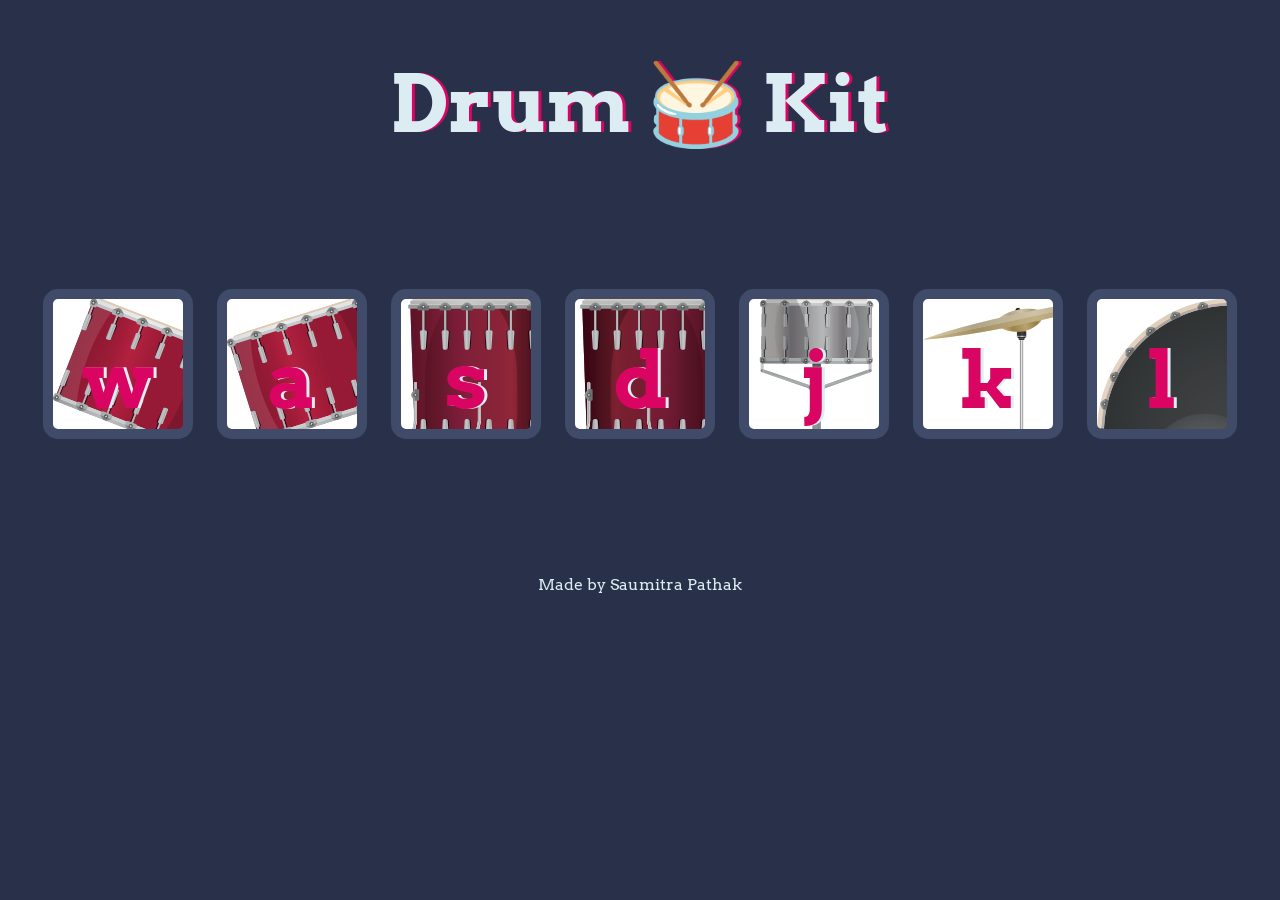
==== index.html @ 2b0887f9 "Add files via upload" ====
<!DOCTYPE html>
<html lang="en" dir="ltr">

<head>
  <meta charset="utf-8">
  <title>Drum Kit</title>
  <!-- CSS -->
  <link rel="stylesheet" href="styles.css">
  <!-- Google Fonts -->
  <link href="https://fonts.googleapis.com/css?family=Arvo" rel="stylesheet">
  <!-- Favicon -->
  <link rel="icon" href="images/favicon.ico" />
</head>

<body>

  <h1 id="title">Drum 🥁 Kit</h1>
  <div class="set">
    <button class="w drum">w</button>
    <button class="a drum">a</button>
    <button class="s drum">s</button>
    <button class="d drum">d</button>
    <button class="j drum">j</button>
    <button class="k drum">k</button>
    <button class="l drum">l</button>
  </div>


  <footer>
    Made by Saumitra Pathak
  </footer>
  <script type="text/javascript" src="index.js" charset="utf-8"></script>
</body>

</html>
---- styles.css ----
body {
  text-align: center;
  background-color: #283149;
}

h1 {
  font-size: 5rem;
  color: #DBEDF3;
  font-family: "Arvo", cursive;
  text-shadow: 3px 0 #DA0463;

}

footer {
  color: #DBEDF3;
  font-family: 'Arvo', cursive;
}

.w {
  background-image: url('images/tom1.png');
}

.a {
  background-image: url('images/tom2.png');
}

.s {
  background-image: url('images/tom3.png');
}

.d {
  background-image: url('images/tom4.png');
}

.j {
  background-image: url('images/snare.png');
}

.k {
  background-image: url('images/crash.png');
}

.l {
  background-image: url('images/kick.png');
}

.set {
  margin: 10% auto;
}

.game-over {
  background-color: red;
  opacity: 0.8;
}

.pressed {
  box-shadow: 0 3px 4px 0 #DBEDF3;
  opacity: 0.5;
}

.red {
  color: red;
}

.drum {
  outline: none;
  border: 10px solid #404B69;
  font-size: 5rem;
  font-family: 'Arvo', cursive;
  line-height: 2;
  font-weight: 900;
  color: #DA0463;
  text-shadow: 3px 0 #DBEDF3;
  border-radius: 15px;
  display: inline-block;
  width: 150px;
  height: 150px;
  text-align: center;
  margin: 10px;
  background-color: white;
}
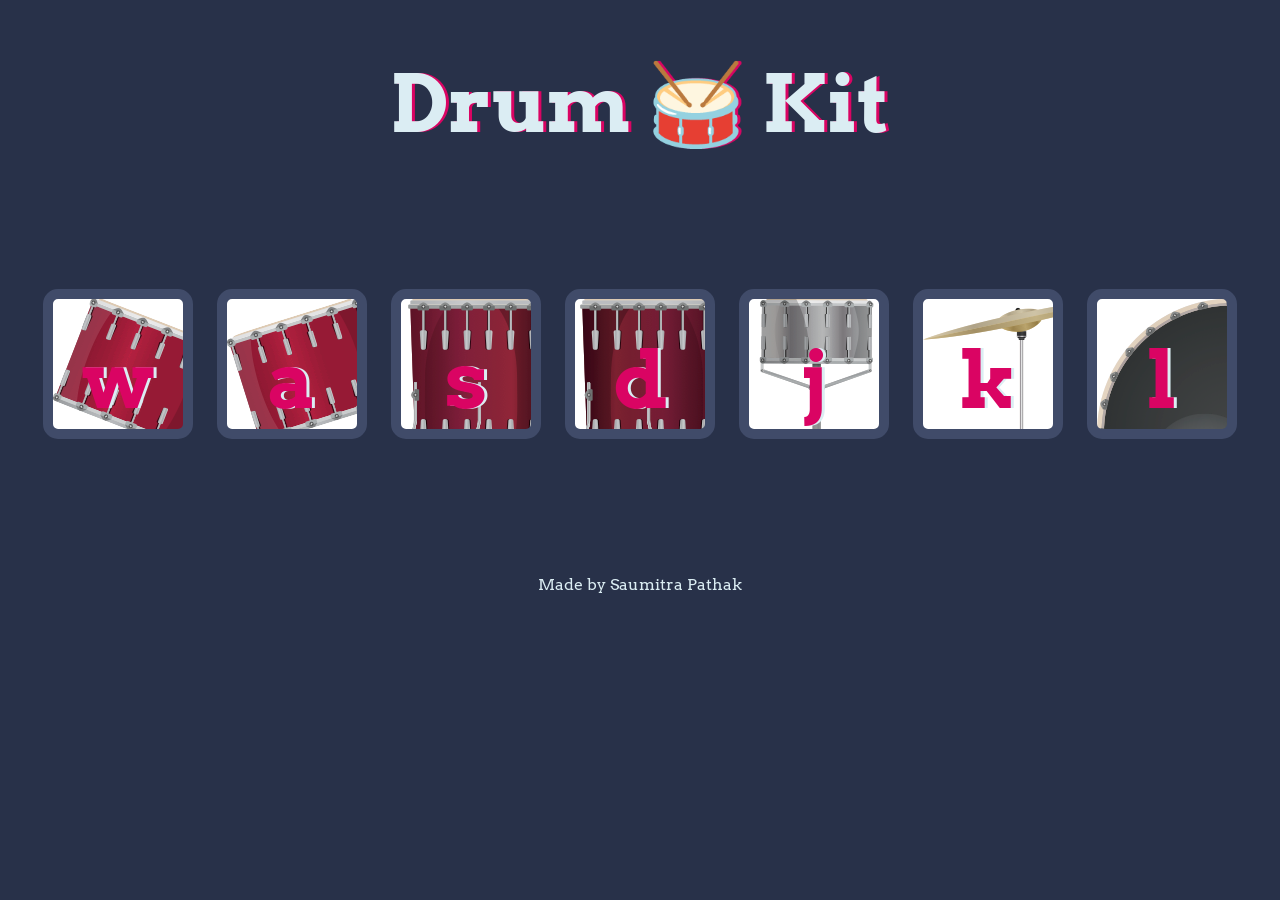
==== commit f860beb4: "Update index.html" ====
(no text change in the page or its own stylesheets)
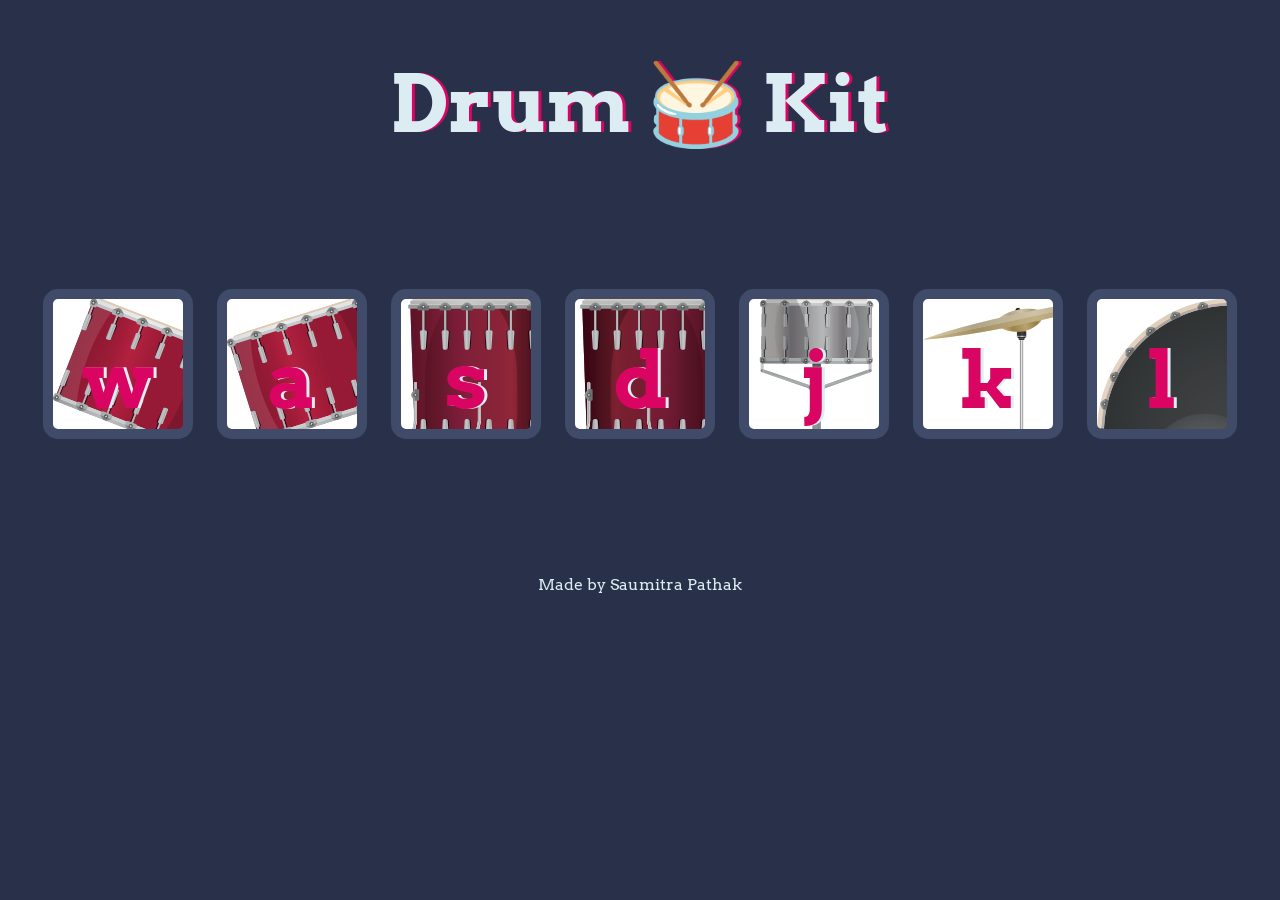
==== commit e6bb2771: "Update index.html" ====
--- a/index.html
+++ b/index.html
@@ -10,6 +10,17 @@
   <link href="https://fonts.googleapis.com/css?family=Arvo" rel="stylesheet">
   <!-- Favicon -->
   <link rel="icon" href="images/favicon.ico" />
+  <script type="text/javascript">
+            (function(d, m){
+                var kommunicateSettings = 
+                    {"appId":"363b325152ae0daf35c3675e9b5a3d86","popupWidget":true,"automaticChatOpenOnNavigation":true};
+                var s = document.createElement("script"); s.type = "text/javascript"; s.async = true;
+                s.src = "https://widget.kommunicate.io/v2/kommunicate.app";
+                var h = document.getElementsByTagName("head")[0]; h.appendChild(s);
+                window.kommunicate = m; m._globals = kommunicateSettings;
+            })(document, window.kommunicate || {});
+        /* NOTE : Use web server to view HTML files as real-time update will not work if you directly open the HTML file in the browser. */
+  </script>
 </head>
 
 <body>
